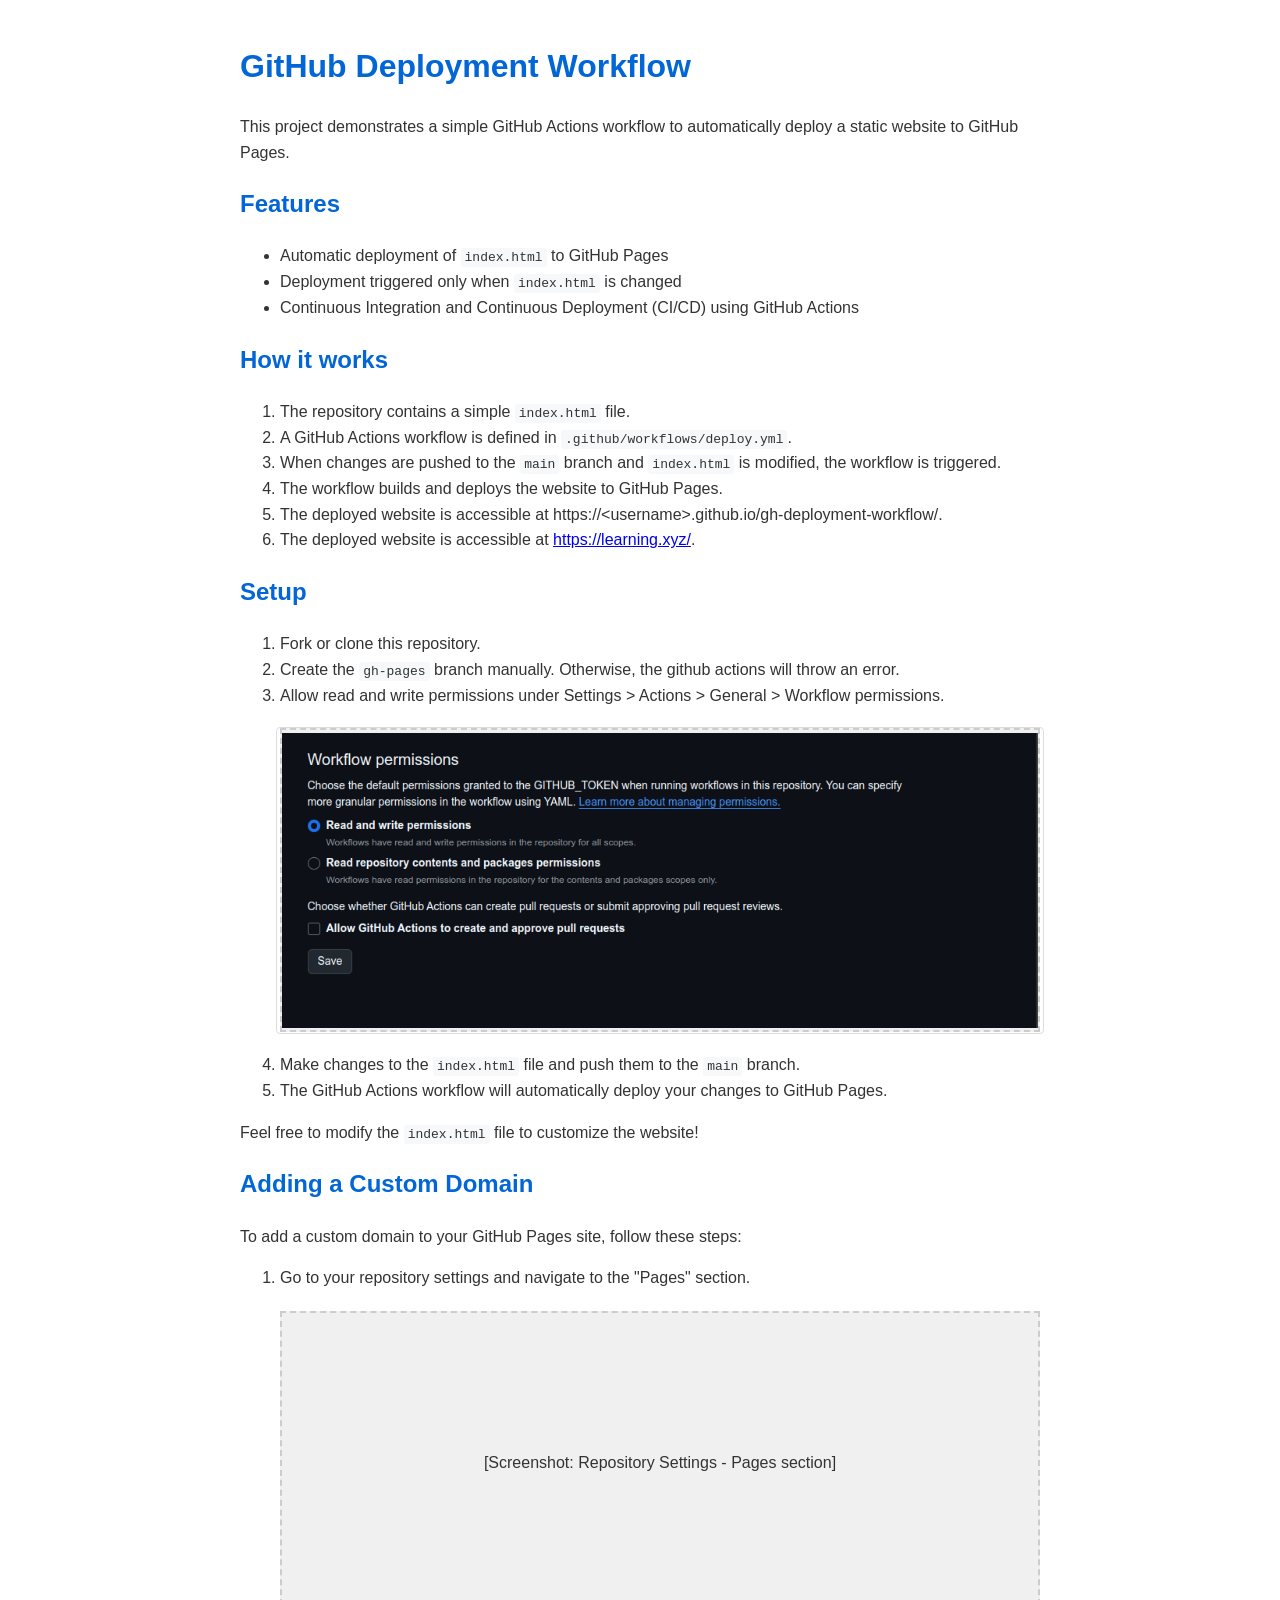
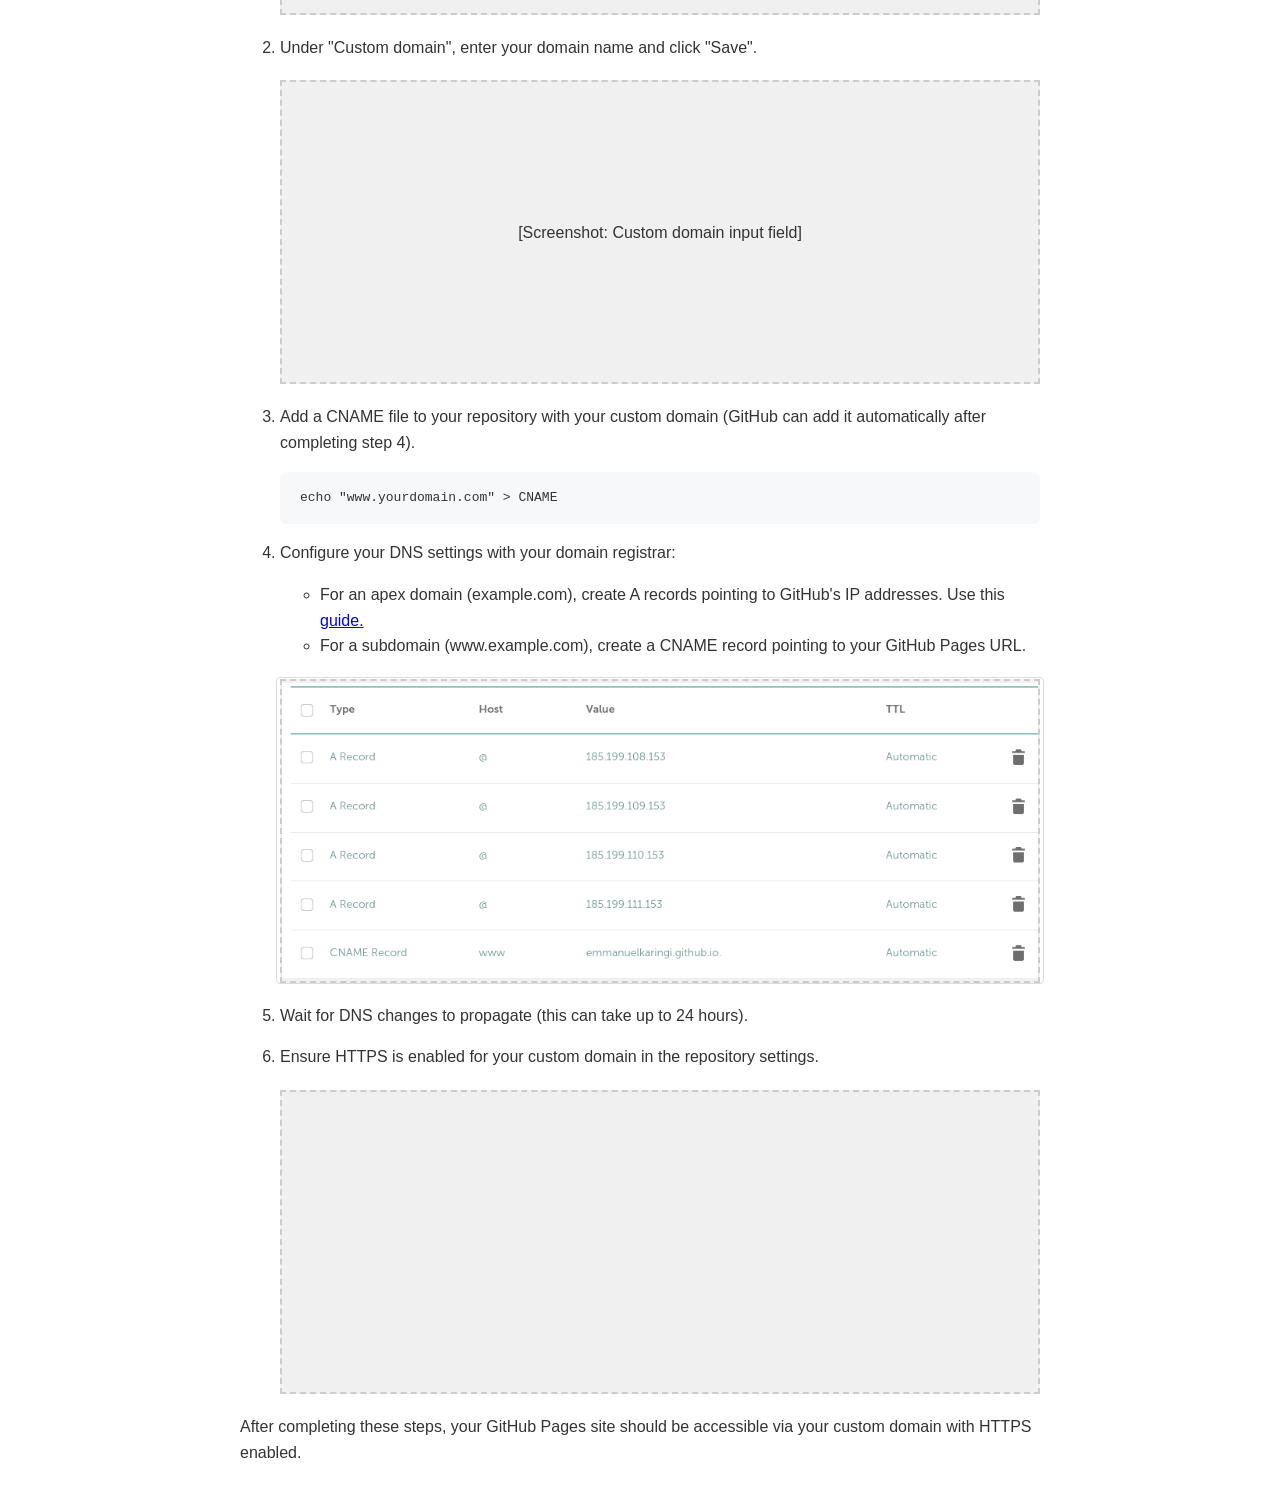
==== index.html @ 9fd50b3b "deploy: be9822864ce12987a58937b0b1d463004000d513" ====
<!DOCTYPE html>
<html lang="en">
<head>
    <meta charset="UTF-8">
    <meta name="viewport" content="width=device-width, initial-scale=1.0">
    <link rel="stylesheet" href="style.css">
    <title>GitHub Deployment Workflow</title>
</head>
<body>
    <h1>GitHub Deployment Workflow</h1>

    <p>This project demonstrates a simple GitHub Actions workflow to automatically deploy a static website to GitHub Pages.</p>

    <h2>Features</h2>
    <ul>
        <li>Automatic deployment of <code>index.html</code> to GitHub Pages</li>
        <li>Deployment triggered only when <code>index.html</code> is changed</li>
        <li>Continuous Integration and Continuous Deployment (CI/CD) using GitHub Actions</li>
    </ul>

    <h2>How it works</h2>
    <ol>
        <li>The repository contains a simple <code>index.html</code> file.</li>
        <li>A GitHub Actions workflow is defined in <code>.github/workflows/deploy.yml</code>.</li>
        <li>When changes are pushed to the <code>main</code> branch and <code>index.html</code> is modified, the workflow is triggered.</li>
        <li>The workflow builds and deploys the website to GitHub Pages.</li>
        <li>The deployed website is accessible at <a>https://&lt;username&gt;.github.io/gh-deployment-workflow/</a>.</li>
        <li>The deployed website is accessible at <a href="https://learning.xyz/">https://learning.xyz/</a>.</li>
    </ol>

    <h2>Setup</h2>
    <ol>
        <li>Fork or clone this repository.</li>
        <li>Create the <code>gh-pages</code> branch manually. Otherwise, the github actions will throw an error.</li>
        <li>Allow read and write permissions under Settings > Actions > General > Workflow permissions.</li>
        <div class="screenshot-placeholder">
            <img src="images/permissions.png" alt="Github Permissions">
        </div>
        <li>Make changes to the <code>index.html</code> file and push them to the <code>main</code> branch.</li>
        <li>The GitHub Actions workflow will automatically deploy your changes to GitHub Pages.</li>
    </ol>

    <p>Feel free to modify the <code>index.html</code> file to customize the website!</p>

    <h2>Adding a Custom Domain</h2>
    <p>To add a custom domain to your GitHub Pages site, follow these steps:</p>

    <ol>
        <li>
            <p>Go to your repository settings and navigate to the "Pages" section.</p>
            <div class="screenshot-placeholder">
                [Screenshot: Repository Settings - Pages section]
            </div>
        </li>
        <li>
            <p>Under "Custom domain", enter your domain name and click "Save".</p>
            <div class="screenshot-placeholder">
                [Screenshot: Custom domain input field]
            </div>
        </li>
        <li>
            <p>Add a CNAME file to your repository with your custom domain (GitHub can add it automatically after completing step 4).</p>
            <pre><code>echo "www.yourdomain.com" > CNAME</code></pre>
        </li>
        <li>
            <p>Configure your DNS settings with your domain registrar:</p>
            <ul>
                <li>For an apex domain (example.com), create A records pointing to GitHub's IP addresses. Use this <a href="https://docs.github.com/en/pages/configuring-a-custom-domain-for-your-github-pages-site/managing-a-custom-domain-for-your-github-pages-site#configuring-an-apex-domain">guide.</a></li>
                <li>For a subdomain (www.example.com), create a CNAME record pointing to your GitHub Pages URL.</li>
            </ul>
            <div class="screenshot-placeholder">
                <img src="images/DNS-records.png" alt="DNS Rcords">
            </div>
        </li>
        <li>
            <p>Wait for DNS changes to propagate (this can take up to 24 hours).</p>
        </li>
        <li>
            <p>Ensure HTTPS is enabled for your custom domain in the repository settings.</p>
            <div class="screenshot-placeholder">
                
            </div>
        </li>
    </ol>

    <p>After completing these steps, your GitHub Pages site should be accessible via your custom domain with HTTPS enabled.</p>
</body>
</html>
---- style.css ----
body {
    font-family: Arial, sans-serif;
    line-height: 1.6;
    color: #333;
    max-width: 800px;
    margin: 0 auto;
    padding: 20px;
}
h1, h2 {
    color: #0366d6;
}
code {
    background-color: #f6f8fa;
    padding: 2px 4px;
    border-radius: 3px;
}
pre {
    background-color: #f6f8fa;
    padding: 16px;
    border-radius: 6px;
    overflow-x: auto;
}
img {
    max-width: 100%;
    height: auto;
    border: 1px solid #ddd;
    border-radius: 4px;
    padding: 5px;
    margin: 10px 0;
}
.screenshot-placeholder {
    background-color: #f0f0f0;
    border: 2px dashed #ccc;
    height: 300px;
    display: flex;
    justify-content: center;
    align-items: center;
    margin: 20px 0;
}
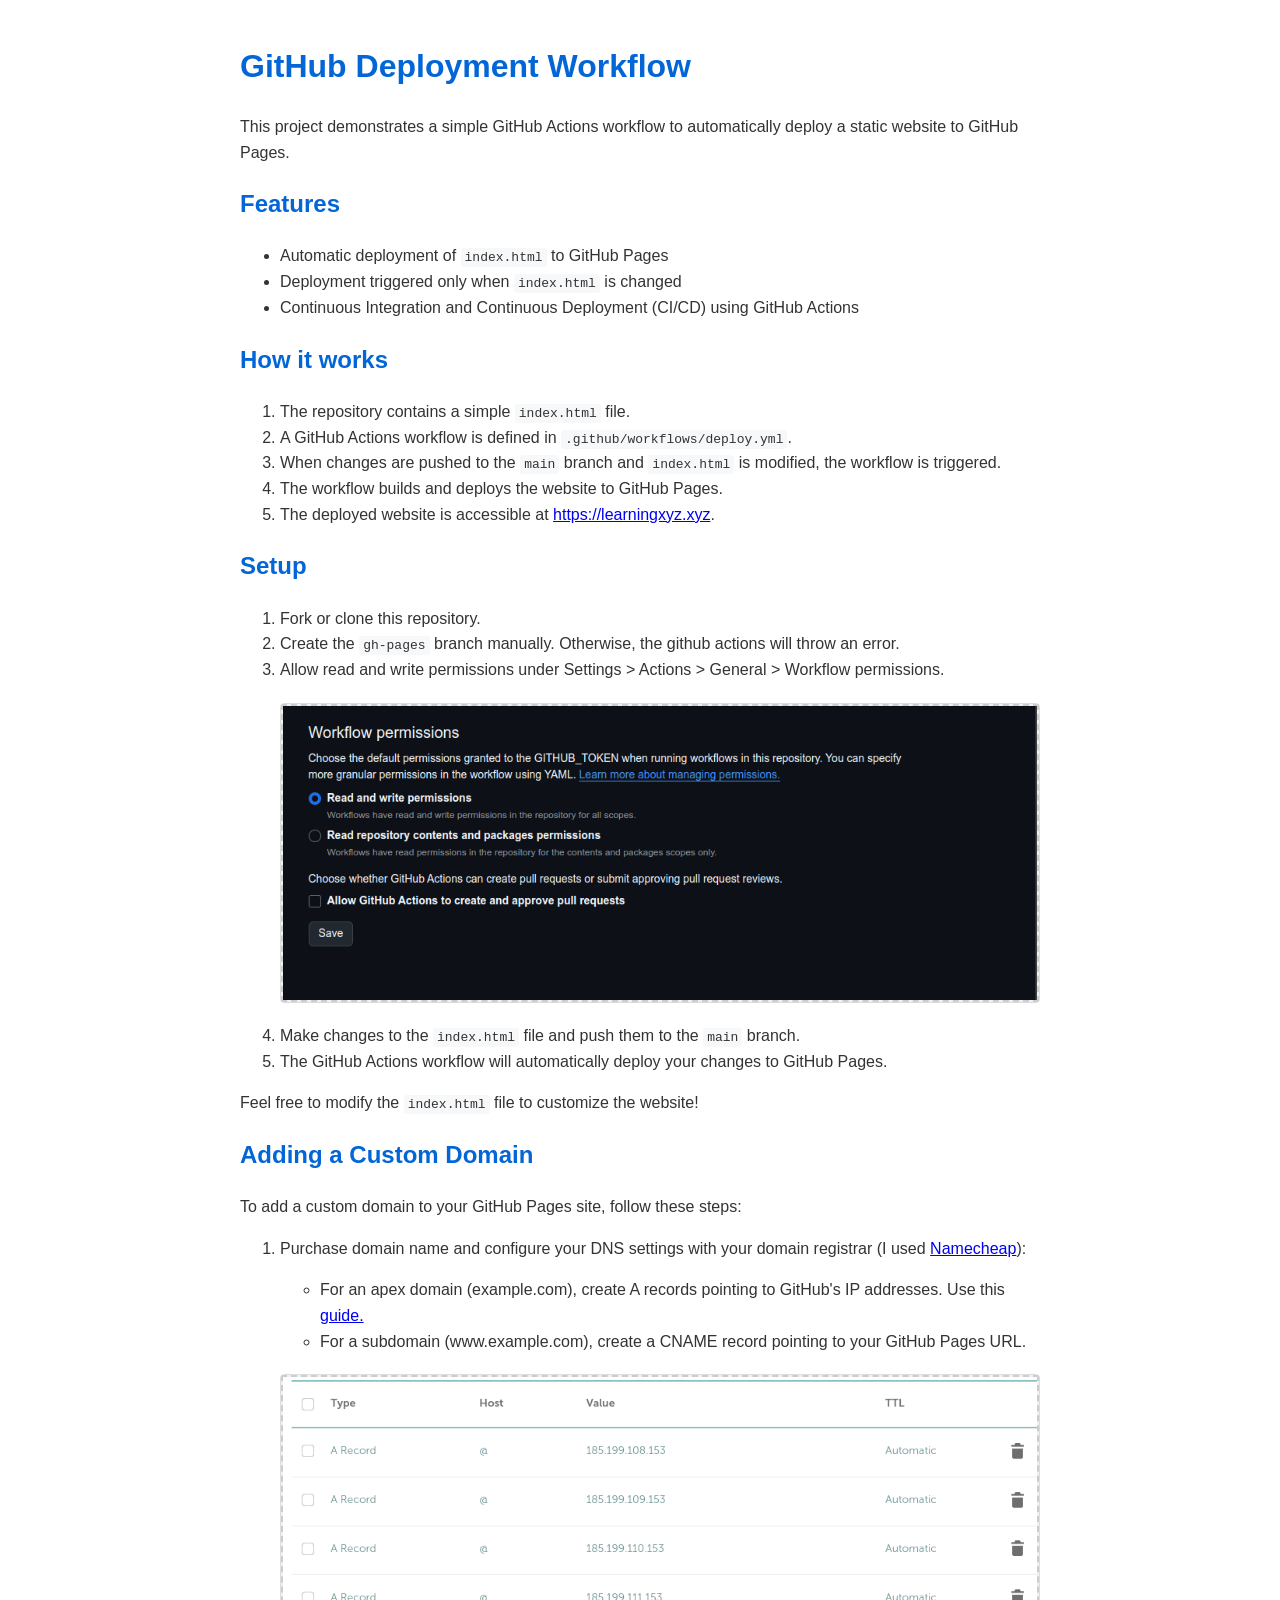
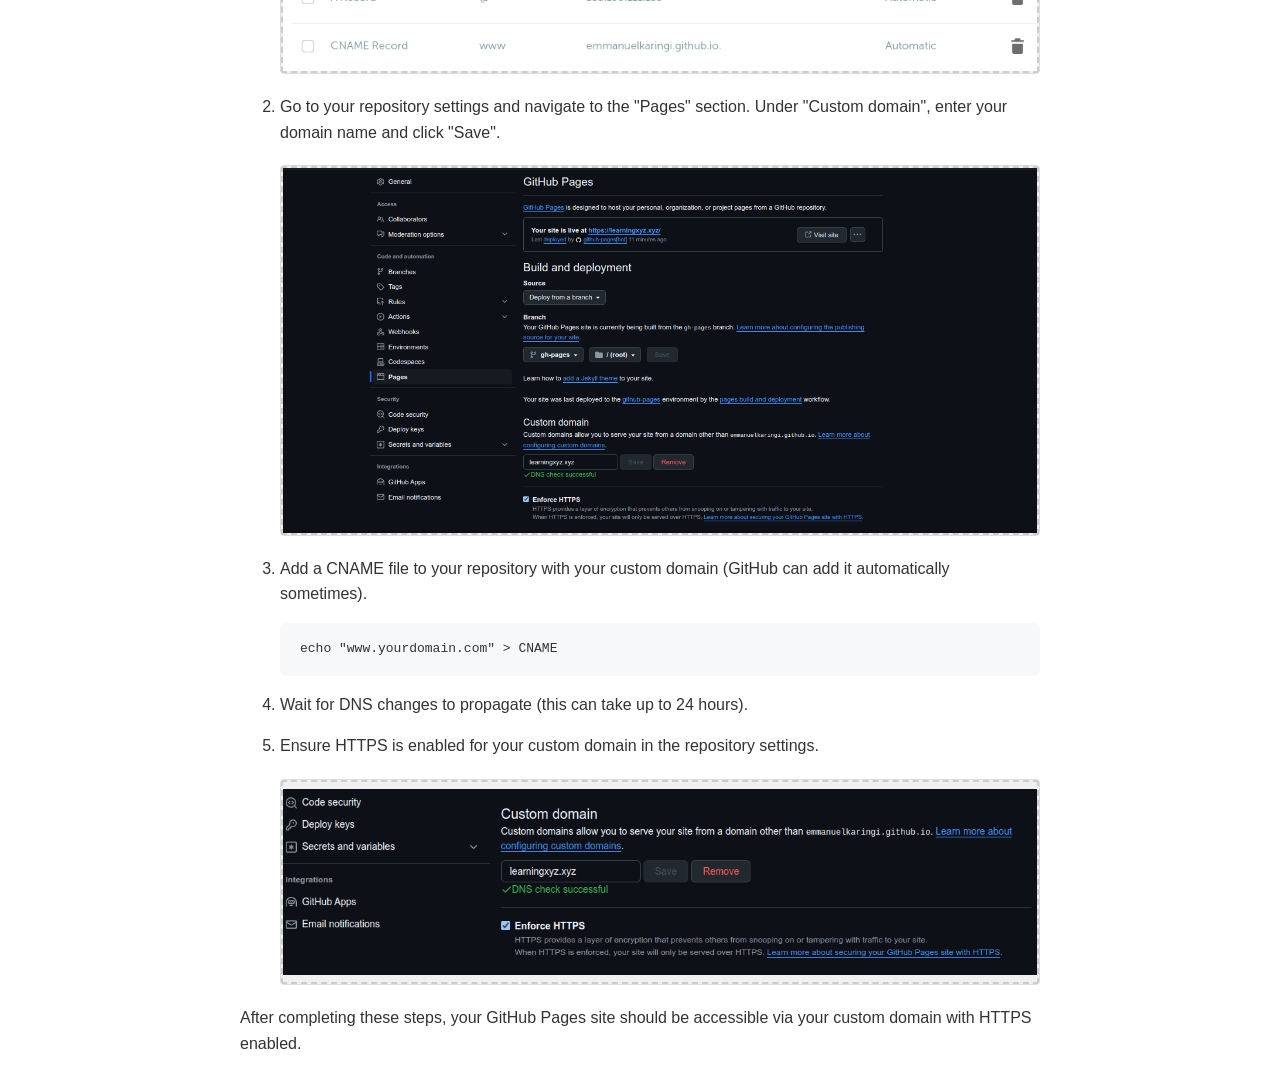
==== commit a0419510: "deploy: 5b3a4d9abd0a25dcd72720e2d093f9878a81fa4b" ====
--- a/index.html
+++ b/index.html
@@ -24,8 +24,7 @@
         <li>A GitHub Actions workflow is defined in <code>.github/workflows/deploy.yml</code>.</li>
         <li>When changes are pushed to the <code>main</code> branch and <code>index.html</code> is modified, the workflow is triggered.</li>
         <li>The workflow builds and deploys the website to GitHub Pages.</li>
-        <li>The deployed website is accessible at <a>https://&lt;username&gt;.github.io/gh-deployment-workflow/</a>.</li>
-        <li>The deployed website is accessible at <a href="https://learning.xyz/">https://learning.xyz/</a>.</li>
+        <li>The deployed website is accessible at <a href="https://learningxyz.xyz ">https://learningxyz.xyz</a>.</li>
     </ol>
 
     <h2>Setup</h2>
@@ -33,8 +32,10 @@
         <li>Fork or clone this repository.</li>
         <li>Create the <code>gh-pages</code> branch manually. Otherwise, the github actions will throw an error.</li>
         <li>Allow read and write permissions under Settings > Actions > General > Workflow permissions.</li>
-        <div class="screenshot-placeholder">
-            <img src="images/permissions.png" alt="Github Permissions">
+        <div class="image-container">
+            <div class="screenshot-placeholder">
+                <img src="images/permissions.png" alt="Github Permissions">
+            </div>
         </div>
         <li>Make changes to the <code>index.html</code> file and push them to the <code>main</code> branch.</li>
         <li>The GitHub Actions workflow will automatically deploy your changes to GitHub Pages.</li>
@@ -47,38 +48,38 @@
 
     <ol>
         <li>
-            <p>Go to your repository settings and navigate to the "Pages" section.</p>
-            <div class="screenshot-placeholder">
-                [Screenshot: Repository Settings - Pages section]
-            </div>
-        </li>
-        <li>
-            <p>Under "Custom domain", enter your domain name and click "Save".</p>
-            <div class="screenshot-placeholder">
-                [Screenshot: Custom domain input field]
-            </div>
-        </li>
-        <li>
-            <p>Add a CNAME file to your repository with your custom domain (GitHub can add it automatically after completing step 4).</p>
-            <pre><code>echo "www.yourdomain.com" > CNAME</code></pre>
-        </li>
-        <li>
-            <p>Configure your DNS settings with your domain registrar:</p>
+            <p>Purchase domain name and configure your DNS settings with your domain registrar (I used <a href="https://www.namecheap.com/">Namecheap</a>):</p>
             <ul>
                 <li>For an apex domain (example.com), create A records pointing to GitHub's IP addresses. Use this <a href="https://docs.github.com/en/pages/configuring-a-custom-domain-for-your-github-pages-site/managing-a-custom-domain-for-your-github-pages-site#configuring-an-apex-domain">guide.</a></li>
                 <li>For a subdomain (www.example.com), create a CNAME record pointing to your GitHub Pages URL.</li>
             </ul>
-            <div class="screenshot-placeholder">
-                <img src="images/DNS-records.png" alt="DNS Rcords">
+            <div class="image-container">
+                <div class="screenshot-placeholder">
+                    <img src="images/DNS-records.png" alt="DNS Rcords">
+                </div>
             </div>
+        </li>
+        <li>
+            <p>Go to your repository settings and navigate to the "Pages" section. Under "Custom domain", enter your domain name and click "Save".</p>
+            <div class="image-container">
+                <div class="screenshot-placeholder">
+                    <img src="images/custom-domain.png" alt="Github Pages Settings">
+                </div>
+            </div>
+        </li>
+        <li>
+            <p>Add a CNAME file to your repository with your custom domain (GitHub can add it automatically sometimes).</p>
+            <pre><code>echo "www.yourdomain.com" > CNAME</code></pre>
         </li>
         <li>
             <p>Wait for DNS changes to propagate (this can take up to 24 hours).</p>
         </li>
         <li>
             <p>Ensure HTTPS is enabled for your custom domain in the repository settings.</p>
-            <div class="screenshot-placeholder">
-                
+            <div class="image-container">
+                <div class="screenshot-placeholder">
+                    <img src="images/https.png" alt="Enforce HTTPS">
+                </div>
             </div>
         </li>
     </ol>
--- a/style.css
+++ b/style.css
@@ -20,20 +20,24 @@
     border-radius: 6px;
     overflow-x: auto;
 }
-img {
-    max-width: 100%;
-    height: auto;
+.image-container {
+    margin: 20px 0;
     border: 1px solid #ddd;
     border-radius: 4px;
-    padding: 5px;
-    margin: 10px 0;
+    overflow: hidden;
+}
+.image-container img {
+    display: block;
+    width: 100%;
+    height: auto;
 }
 .screenshot-placeholder {
     background-color: #f0f0f0;
     border: 2px dashed #ccc;
-    height: 300px;
+    min-height: 200px;
     display: flex;
     justify-content: center;
     align-items: center;
-    margin: 20px 0;
+    font-style: italic;
+    color: #666;
 }
